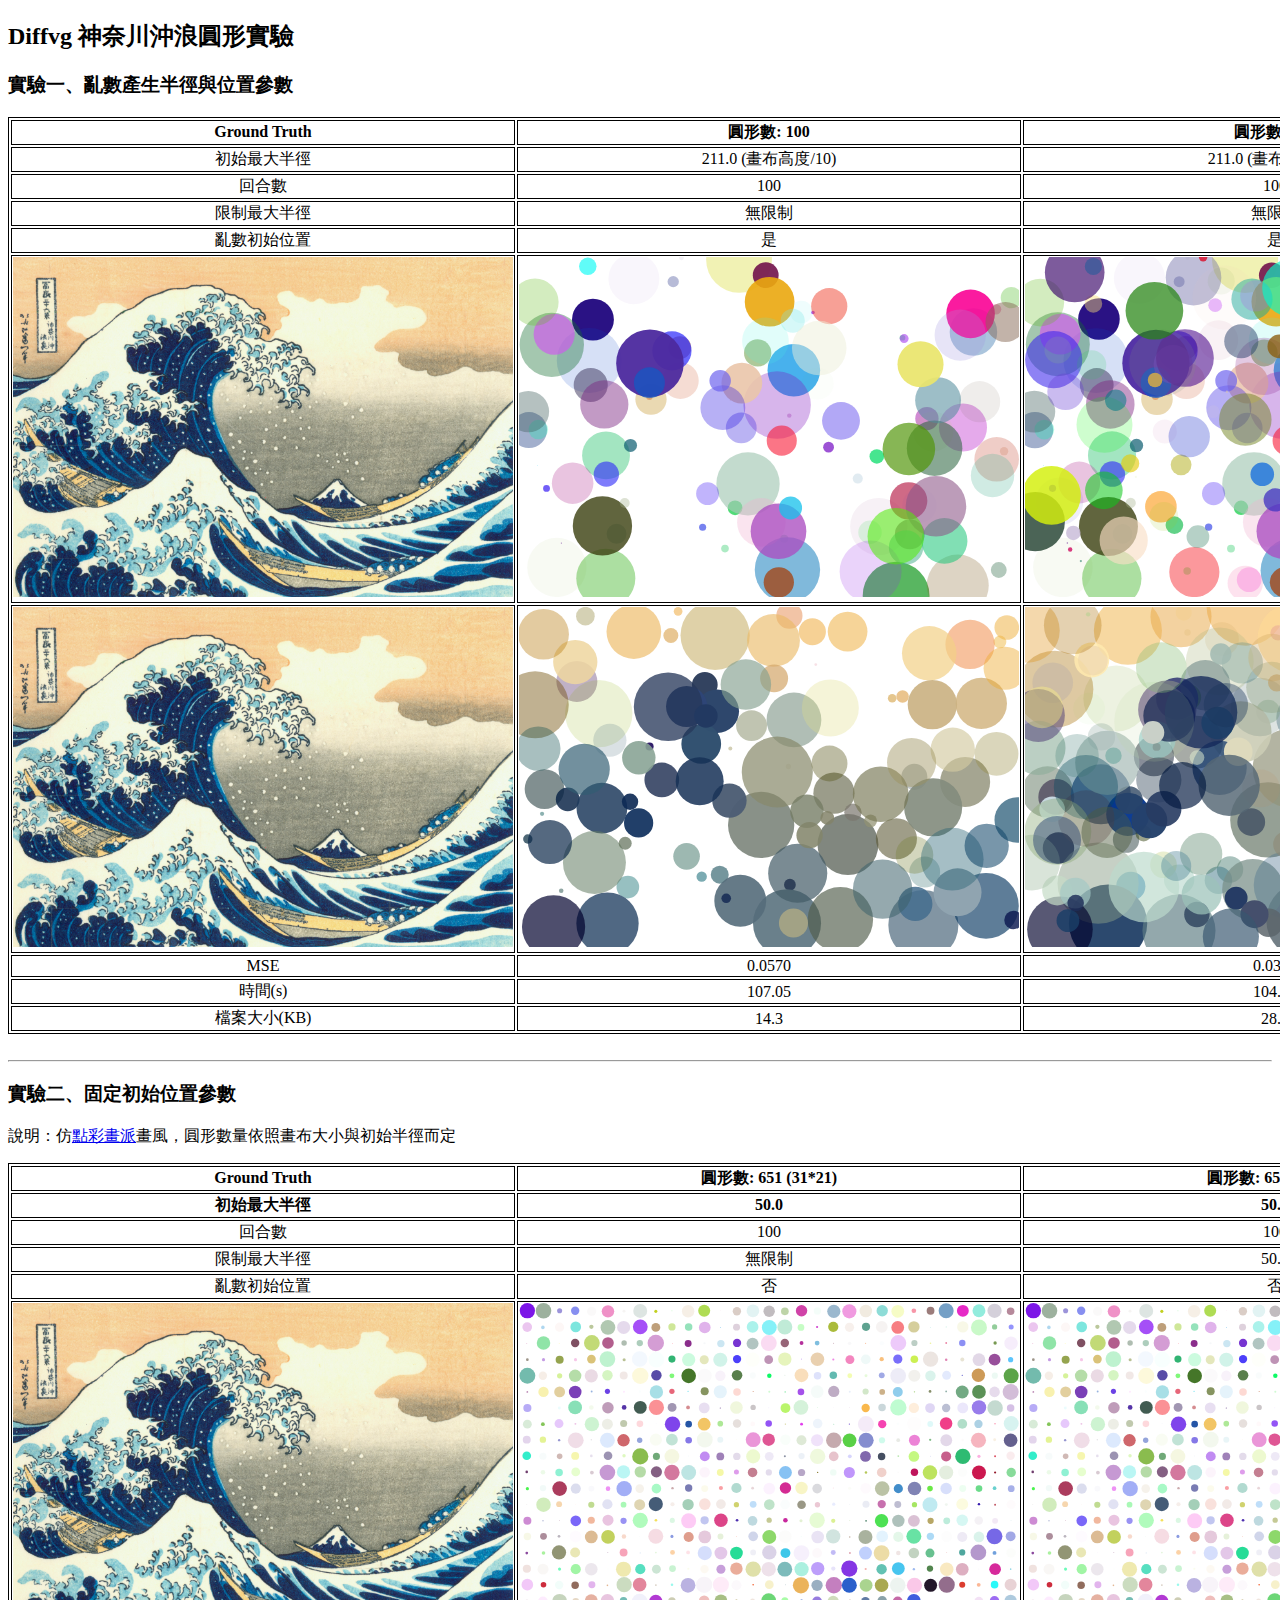
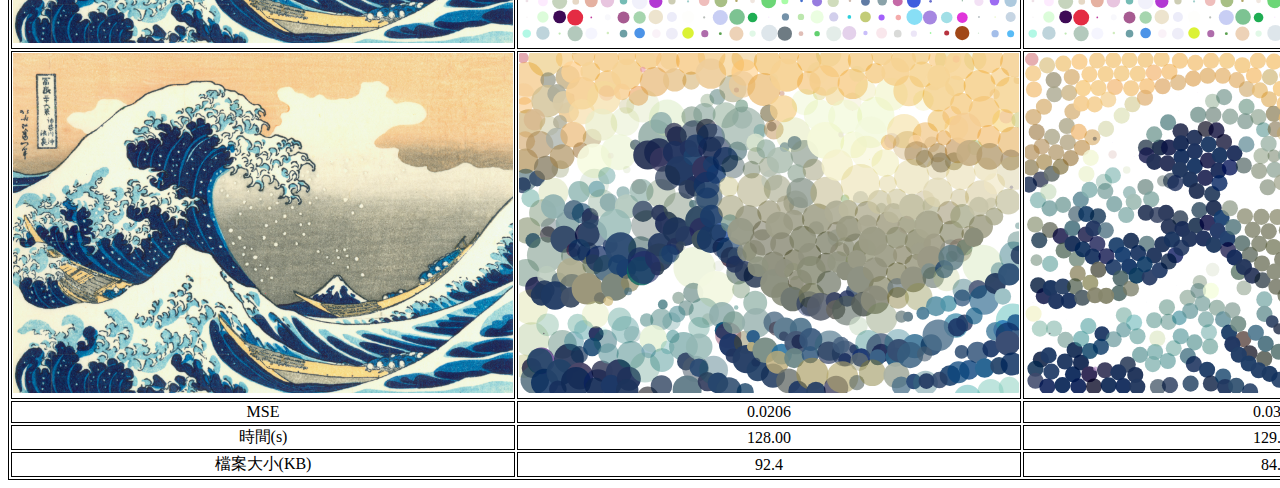
==== result_circle.html @ 9f5ebce9 "新增圓形" ====
<!DOCTYPE html>
<html>
    <head>
        <title>神奈川沖浪圓形實驗</title>

        <style>
            table, th, td {
              border:1px solid black;
              text-align: center;
            }
            .fuyue800{
                width: 500px;
            }
        </style>
    </head>
    <body>
        <div>
            <h2>Diffvg 神奈川沖浪圓形實驗</h2>
            <h3>實驗一、亂數產生半徑與位置參數</h3>
            <table>
                <tr>
                    <th>Ground Truth</th>
                    <th>圓形數: 100</th>
                    <th>圓形數: 200</th>
                    <th>圓形數: 200</th>
                    <th>圓形數: 500</th>
                    
                </tr>
                <tr>
                    <td>初始最大半徑</td>
                    <td>211.0 (畫布高度/10)</td>
                    <td>211.0 (畫布高度/10)</td>
                    <td>211.0 (畫布高度/10)</td>
                    <td>50.0</td>
                </tr>
                <tr>
                    <td>回合數</td>
                    <td>100</td>
                    <td>100</td>
                    <td>200</td>
                    <td>100</td>
                </tr>
                <tr>
                    <td>限制最大半徑</td>
                    <td>無限制</td>
                    <td>無限制</td>
                    <td>無限制</td>
                    <td>100.0</td>
                </tr>
                <tr>
                    <td>亂數初始位置</td>
                    <td>是</td>
                    <td>是</td>
                    <td>是</td>
                    <td>是</td>
                </tr>
                <tr>
                    <td><img src="imgs/fuyue36/original/01Tsunami.jpg" class="fuyue800"></td>
                    <td><img src="imgs/painterly/c_100_wn_i100/iter_0.svg" class="fuyue800"></td>
                    <td><img src="imgs/painterly/c_200_wn_i100/iter_0.svg" class="fuyue800"></td>
                    <td><img src="imgs/painterly/c_200_wn_i200/iter_0.svg" class="fuyue800"></td>
                    <td><img src="imgs/painterly/c_500_w50_f2_i100/iter_0.svg" class="fuyue800"></td>
                </tr>
                <tr>
                    <td><img src="imgs/fuyue36/original/01Tsunami.jpg" class="fuyue800"></td>
                    <td><a href="imgs/painterly/c_100_wn_i100/animation.svg" target="_blank"><img src="imgs/painterly/c_100_wn_i100/iter_99.svg" class="fuyue800"></a></td>
                    <td><a href="imgs/painterly/c_200_wn_i100/animation.svg" target="_blank"><img src="imgs/painterly/c_200_wn_i100/iter_99.svg" class="fuyue800"></a></td>
                    <td><a href="imgs/painterly/c_200_wn_i200/animation.svg" target="_blank"><img src="imgs/painterly/c_200_wn_i200/iter_199.svg" class="fuyue800"></a></td>
                    <td><a href="imgs/painterly/c_500_w50_f2_i100/animation.svg" target="_blank"><img src="imgs/painterly/c_500_w50_f2_i100/iter_99.svg" class="fuyue800"></a></td>
                </tr>
                <tr>
                    <td>MSE</td>
                    <td>0.0570</td>
                    <td>0.0310</td>
                    <td>0.0279</td>
                    <td>0.0237</td>
                </tr>
                <tr>
                    <td>時間(s)</td>
                    <td>107.05</td>
                    <td>104.79</td>
                    <td>206.77</td>
                    <td>120.51</td>
                </tr>
                <tr>
                    <td>檔案大小(KB)</td>
                    <td>14.3</td>
                    <td>28.5</td>
                    <td>28.5</td>
                    <td>69.9</td>
                </tr>
            </table>

            <br><hr>
            <h3>實驗二、固定初始位置參數</h3>
            <p>說明：仿<a href="https://zh.wikipedia.org/zh-tw/%E7%82%B9%E5%BD%A9%E7%94%BB%E6%B4%BE">點彩畫派</a>畫風，圓形數量依照畫布大小與初始半徑而定</p>
            <table>
                
                <tr>
                    <th>Ground Truth</th>
                    <th>圓形數: 651 (31*21)</th>
                    <th>圓形數: 651 (31*21)</th>
                    <th>圓形數: 2604 (62*42)</th>
                    <th>圓形數: 2604 (62*42)</th>
                    <th>圓形數: 2604 (62*42)</th>
                    <th>圓形數: 16275 (155*105)</th>
                    <th>圓形數: 16275 (155*105)</th>
                    
                </tr>
                <tr>
                    <th>初始最大半徑</th>
                    <th>50.0</th>
                    <th>50.0</th>
                    <th>25.0</th>
                    <th>25.0</th>
                    <th>25.0</th>
                    <th>10.0</th>
                    <th>10.0</th>
                </tr>
                <tr>
                    <td>回合數</td>
                    <td>100</td>
                    <td>100</td>
                    <td>100</td>
                    <td>300</td>
                    <td>300</td>
                    <td>100</td>
                    <td>100</td>
                </tr>
                
                <tr>
                    <td>限制最大半徑</td>
                    <td>無限制</td>
                    <td>50.0</td>
                    <td>50.0</td>
                    <td>50.0</td>
                    <td>無限制</td>
                    <td>10.0</td>
                    <td>15.0</td>
                </tr>
                <tr>
                    <td>亂數初始位置</td>
                    <td>否</td>
                    <td>否</td>
                    <td>否</td>
                    <td>否</td>
                    <td>否</td>
                    <td>否</td>
                    <td>否</td>
                </tr>
                <tr>
                    <td><img src="imgs/fuyue36/original/01Tsunami.jpg" class="fuyue800"></td>
                    <td><img src="imgs/painterly/c_651_w50_i100/iter_0.svg" class="fuyue800"></td>
                    <td><img src="imgs/painterly/c_651_w50_f1_i100/iter_0.svg" class="fuyue800"></td>
                    <td><img src="imgs/painterly/c_2604_w25_f2_i100/iter_0.svg" class="fuyue800"></td>
                    <td><img src="imgs/painterly/c_2604_w25_f2_i300/iter_0.svg" class="fuyue800"></td>
                    <td><img src="imgs/painterly/c_2604_w25_f0_i300/iter_0.svg" class="fuyue800"></td>
                    <td><img src="imgs/painterly/c_16275_w10_f1_i100/iter_0.svg" class="fuyue800"></td>
                    <td><img src="imgs/painterly/c_16275_w10_f1-5_i100/iter_0.svg" class="fuyue800"></td>
                </tr>
                <tr>
                    <td><img src="imgs/fuyue36/original/01Tsunami.jpg" class="fuyue800"></td>
                    <td><a href="imgs/painterly/c_651_w50_i100/animation.svg" target="_blank"><img src="imgs/painterly/c_651_w50_i100/iter_99.svg" class="fuyue800"></a></td>
                    <td><a href="imgs/painterly/c_651_w50_f1_i100/animation.svg" target="_blank"><img src="imgs/painterly/c_651_w50_f1_i100/iter_99.svg" class="fuyue800"></a></td>
                    <td><a href="imgs/painterly/c_2604_w25_f2_i100/animation.svg" target="_blank"><img src="imgs/painterly/c_2604_w25_f2_i100/iter_99.svg" class="fuyue800"></a></td>
                    <td><a href="imgs/painterly/c_2604_w25_f2_i300/animation.svg" target="_blank"><img src="imgs/painterly/c_2604_w25_f2_i300/iter_299.svg" class="fuyue800"></a></td>
                    <td><a href="imgs/painterly/c_2604_w25_f0_i300/animation.svg" target="_blank"><img src="imgs/painterly/c_2604_w25_f0_i300/iter_299.svg" class="fuyue800"></a></td>
                    <td><a href="imgs/painterly/c_16275_w10_f1_i100/animation.svg" target="_blank"><img src="imgs/painterly/c_16275_w10_f1_i100/iter_99.svg" class="fuyue800"></a></td>
                    <td><a href="imgs/painterly/c_16275_w10_f1-5_i100/animation.svg" target="_blank"><img src="imgs/painterly/c_16275_w10_f1-5_i100/iter_99.svg" class="fuyue800"></a></td>
                </tr>
                <tr>
                    <td>MSE</td>
                    <td>0.0206</td>
                    <td>0.0345</td>
                    <td>0.0126</td>
                    <td>0.0108</td>
                    <td>0.0106</td>
                    <td>0.0233</td>
                    <td>0.0070</td>
                </tr>
                <tr>
                    <td>時間(s)</td>
                    <td>128.00</td>
                    <td>129.49</td>
                    <td>230.59</td>
                    <td>682.99</td>
                    <td>682.72</td>
                    <td>976.97</td>
                    <td>956.66</td>
                </tr>
                <tr>
                    <td>檔案大小(KB)</td>
                    <td>92.4</td>
                    <td>84.6</td>
                    <td>361</td>
                    <td>358</td>
                    <td>369</td>
                    <td>2102</td>
                    <td>2150</td>
                </tr>
            </table>
        </div>
    </body>
</html>
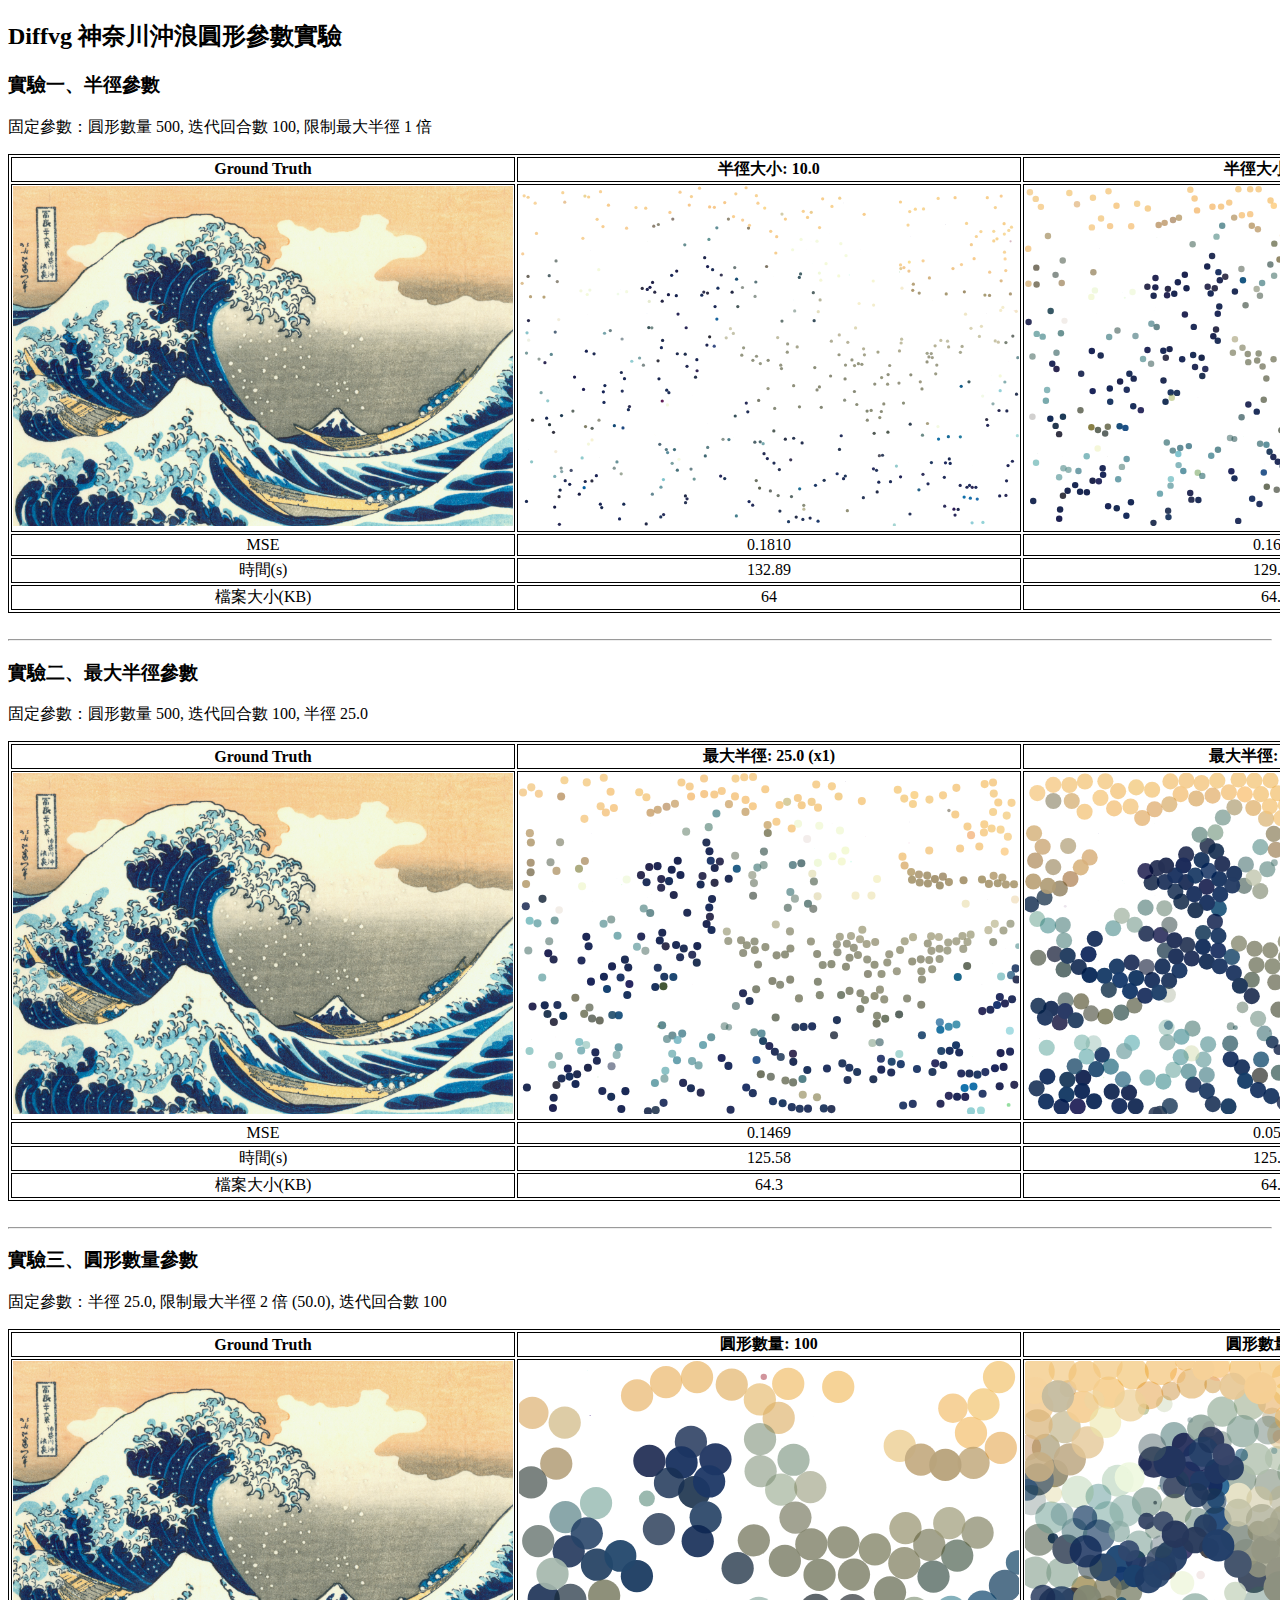
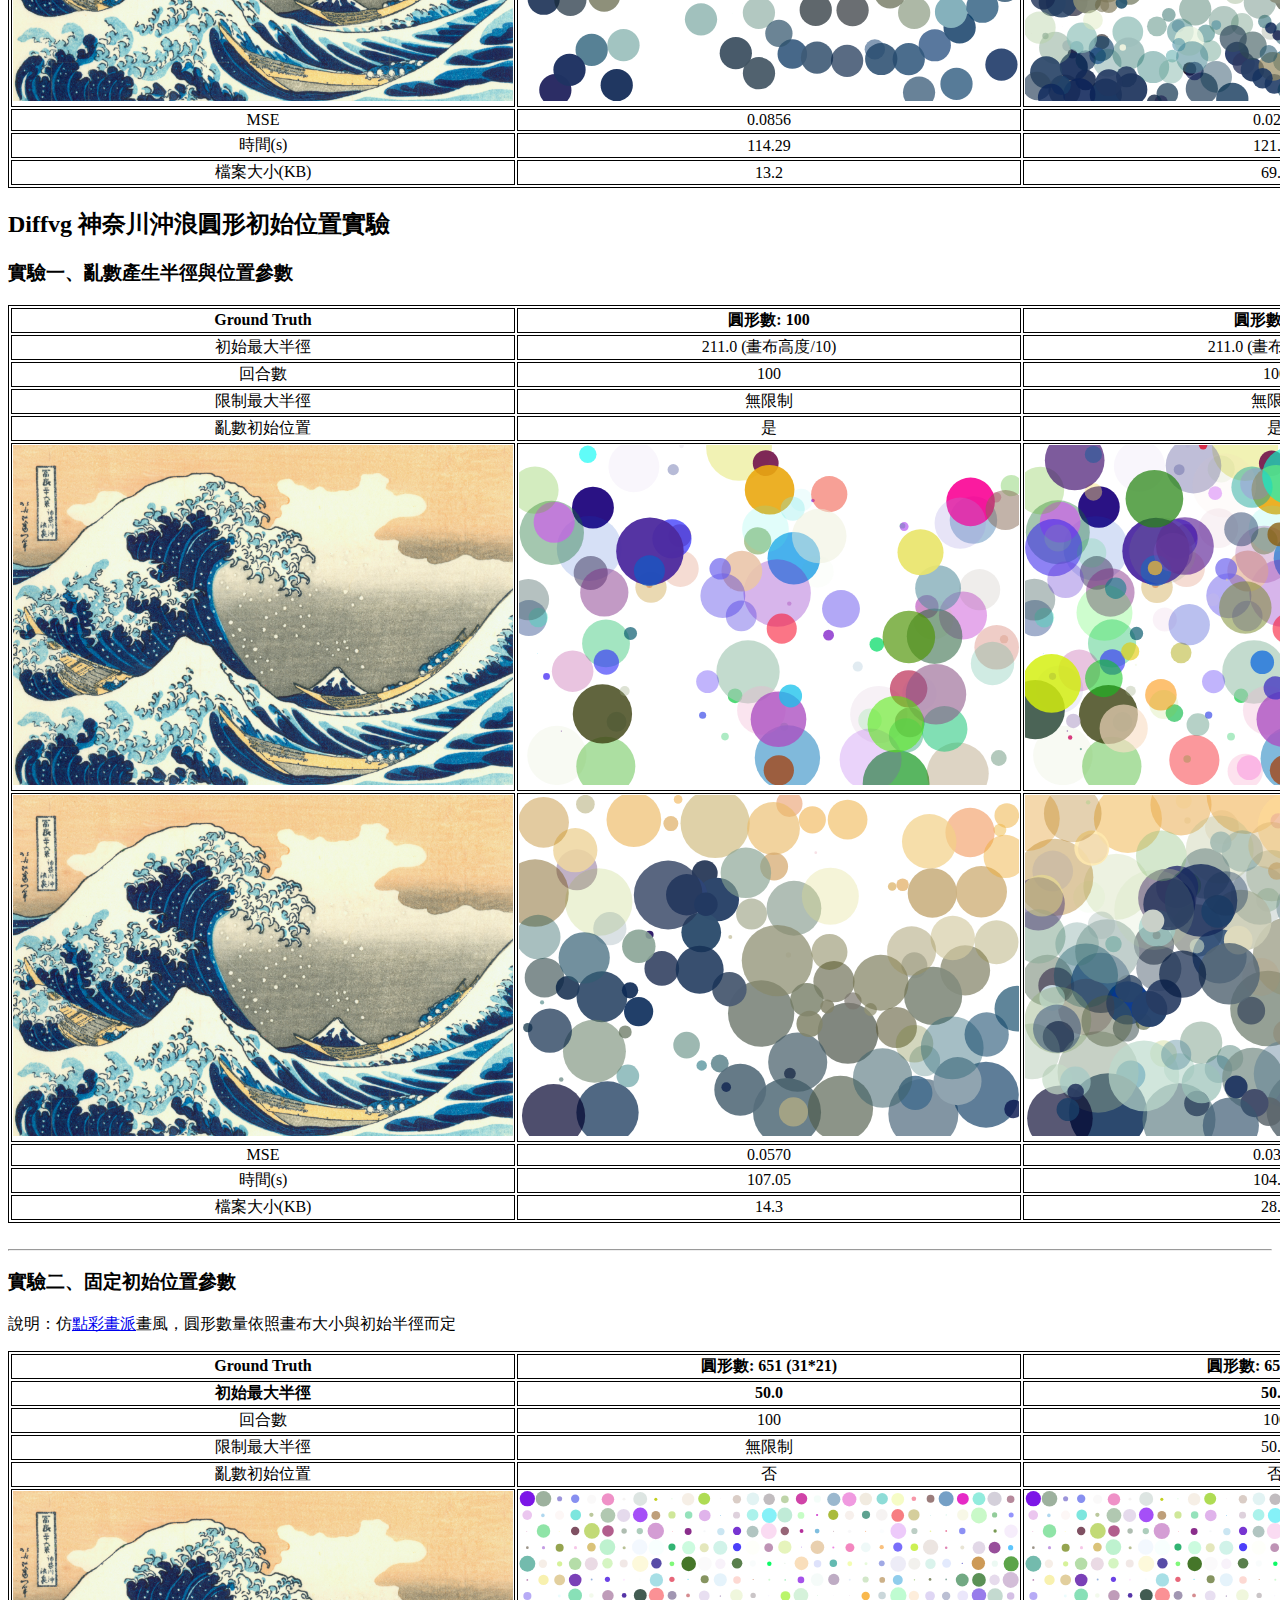
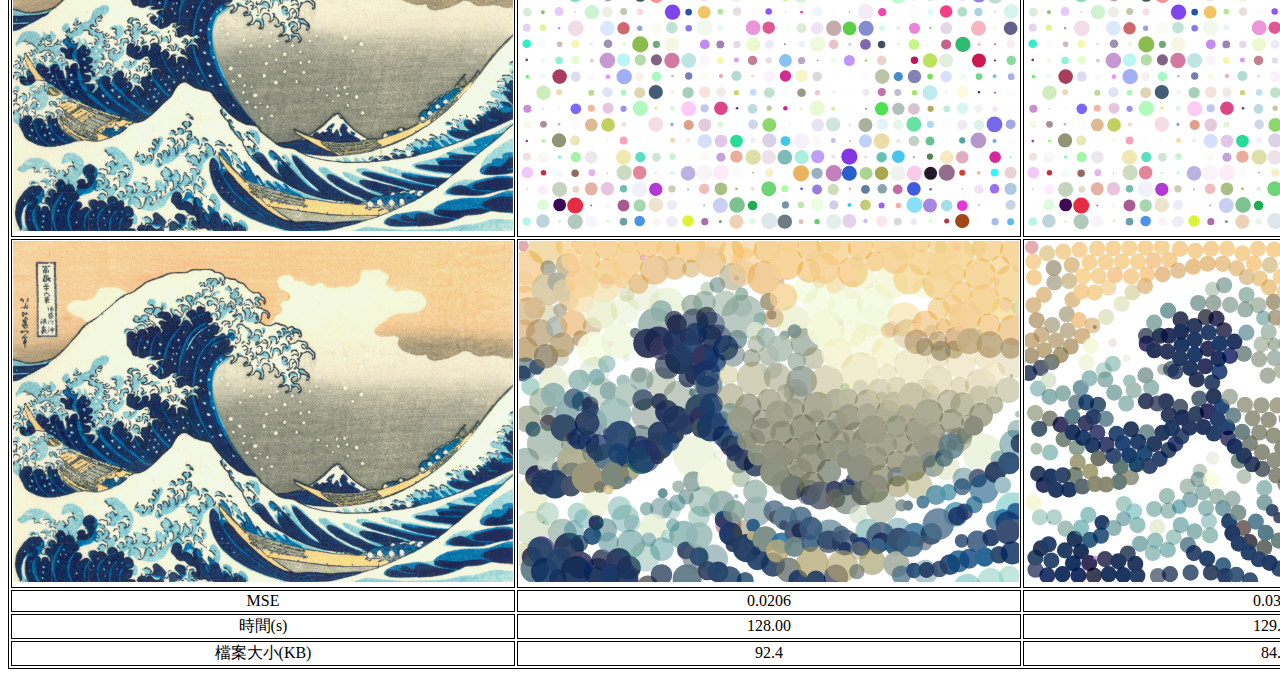
==== commit 7ff7e5c5: "圓形參數更新" ====
--- a/result_circle.html
+++ b/result_circle.html
@@ -15,7 +15,183 @@
     </head>
     <body>
         <div>
-            <h2>Diffvg 神奈川沖浪圓形實驗</h2>
+            <h2>Diffvg 神奈川沖浪圓形參數實驗</h2>
+            <h3>實驗一、半徑參數</h3>
+            <p>固定參數：圓形數量 500, 迭代回合數 100, 限制最大半徑 1 倍</p>
+            <table>
+                <tr>
+                    <th>Ground Truth</th>
+                    <th>半徑大小: 10.0</th>
+                    <th>半徑大小: 20.0</th>
+                    <th>半徑大小: 25.0</th>
+                    <th>半徑大小: 50.0</th>
+                    <th>半徑大小: 100.0</th>
+                    <th>半徑大小: 150.0</th>
+                    
+                </tr>
+                <tr>
+                    <td><img src="imgs/fuyue36/original/01Tsunami.jpg" class="fuyue800"></td>
+                    <td><img src="imgs/painterly/origin/circle_param/c500_w10_f1_i100.svg" class="fuyue800"></td>
+                    <td><img src="imgs/painterly/origin/circle_param/c500_w20_f1_i100.svg" class="fuyue800"></td>
+                    <td><img src="imgs/painterly/origin/circle_param/c500_w25_f1_i100.svg" class="fuyue800"></td>
+                    <td><img src="imgs/painterly/origin/circle_param/c500_w50_f1_i100.svg" class="fuyue800"></td>
+                    <td><img src="imgs/painterly/origin/circle_param/c500_w100_f1_i100.svg" class="fuyue800"></td>
+                    <td><img src="imgs/painterly/origin/circle_param/c500_w150_f1_i100.svg" class="fuyue800"></td>
+                </tr>
+                <!-- <tr>
+                    <td><img src="imgs/fuyue36/original/01Tsunami.jpg" class="fuyue800"></td>
+                    <td><a href="imgs/painterly/circle_param/animation.svg" target="_blank"><img src="imgs/painterly/circle_param/iter_99.svg" class="fuyue800"></a></td>
+                    <td><a href="imgs/painterly/circle_param/animation.svg" target="_blank"><img src="imgs/painterly/circle_param/iter_99.svg" class="fuyue800"></a></td>
+                    <td><a href="imgs/painterly/circle_param/animation.svg" target="_blank"><img src="imgs/painterly/circle_param/iter_199.svg" class="fuyue800"></a></td>
+                    <td><a href="imgs/painterly/circle_param/animation.svg" target="_blank"><img src="imgs/painterly/circle_param/iter_99.svg" class="fuyue800"></a></td>
+                </tr> -->
+                <tr>
+                    <td>MSE</td>
+                    <td>0.1810</td>
+                    <td>0.1615</td>
+                    <td>0.1462</td>
+                    <td>0.0562</td>
+                    <td>0.0237</td>
+                    <td>0.0227</td>
+                </tr>
+                <tr>
+                    <td>時間(s)</td>
+                    <td>132.89</td>
+                    <td>129.61</td>
+                    <td>128.77</td>
+                    <td>122.62</td>
+                    <td>119.21</td>
+                    <td>118.67</td>
+                </tr>
+                <tr>
+                    <td>檔案大小(KB)</td>
+                    <td>64</td>
+                    <td>64.1</td>
+                    <td>64.3</td>
+                    <td>64.8</td>
+                    <td>69</td>
+                    <td>70.5</td>
+                </tr>
+            </table>
+
+            <br><hr>
+            <h3>實驗二、最大半徑參數</h3>
+            <p>固定參數：圓形數量 500, 迭代回合數 100, 半徑 25.0</p>
+            <!-- <p>說明：仿<a href="https://zh.wikipedia.org/zh-tw/%E7%82%B9%E5%BD%A9%E7%94%BB%E6%B4%BE">點彩畫派</a>畫風，圓形數量依照畫布大小與初始半徑而定</p> -->
+            <table>
+                
+                <tr>
+                    <th>Ground Truth</th>
+                    <th>最大半徑: 25.0 (x1)</th>
+                    <th>最大半徑: 50.0 (x2)</th>
+                    <th>最大半徑: 125.0 (x5)</th>
+                    <th>最大半徑: 無限制</th>
+                </tr>
+                <tr>
+                    <td><img src="imgs/fuyue36/original/01Tsunami.jpg" class="fuyue800"></td>
+                    <td><img src="imgs/painterly/origin/circle_param/c500_w25_f1_i100.svg" class="fuyue800"></td>
+                    <td><img src="imgs/painterly/origin/circle_param/c500_w25_f2_i100.svg" class="fuyue800"></td>
+                    <td><img src="imgs/painterly/origin/circle_param/c500_w25_f5_i100.svg" class="fuyue800"></td>
+                    <td><img src="imgs/painterly/origin/circle_param/c500_w25_f-1_i100.svg" class="fuyue800"></td>
+                </tr>
+                <!-- <tr>
+                    <td><img src="imgs/fuyue36/original/01Tsunami.jpg" class="fuyue800"></td>
+                    <td><a href="imgs/painterly/c_651_w50_i100/animation.svg" target="_blank"><img src="imgs/painterly/c_651_w50_i100/iter_99.svg" class="fuyue800"></a></td>
+                    <td><a href="imgs/painterly/c_651_w50_f1_i100/animation.svg" target="_blank"><img src="imgs/painterly/c_651_w50_f1_i100/iter_99.svg" class="fuyue800"></a></td>
+                    <td><a href="imgs/painterly/c_2604_w25_f2_i100/animation.svg" target="_blank"><img src="imgs/painterly/c_2604_w25_f2_i100/iter_99.svg" class="fuyue800"></a></td>
+                    <td><a href="imgs/painterly/c_2604_w25_f2_i300/animation.svg" target="_blank"><img src="imgs/painterly/c_2604_w25_f2_i300/iter_299.svg" class="fuyue800"></a></td>
+                    <td><a href="imgs/painterly/c_2604_w25_f0_i300/animation.svg" target="_blank"><img src="imgs/painterly/c_2604_w25_f0_i300/iter_299.svg" class="fuyue800"></a></td>
+                    <td><a href="imgs/painterly/c_16275_w10_f1_i100/animation.svg" target="_blank"><img src="imgs/painterly/c_16275_w10_f1_i100/iter_99.svg" class="fuyue800"></a></td>
+                    <td><a href="imgs/painterly/c_16275_w10_f1-5_i100/animation.svg" target="_blank"><img src="imgs/painterly/c_16275_w10_f1-5_i100/iter_99.svg" class="fuyue800"></a></td>
+                </tr> -->
+                <tr>
+                    <td>MSE</td>
+                    <td>0.1469</td>
+                    <td>0.0577</td>
+                    <td>0.0239</td>
+                    <td>0.0245</td>
+                </tr>
+                <tr>
+                    <td>時間(s)</td>
+                    <td>125.58</td>
+                    <td>125.00</td>
+                    <td>122.88</td>
+                    <td>122.31</td>
+                </tr>
+                <tr>
+                    <td>檔案大小(KB)</td>
+                    <td>64.3</td>
+                    <td>64.7</td>
+                    <td>70.5</td>
+                    <td>71</td>
+                </tr>
+            </table>
+
+            <br><hr>
+            <h3>實驗三、圓形數量參數</h3>
+            <p>固定參數：半徑 25.0, 限制最大半徑 2 倍 (50.0), 迭代回合數 100</p>
+            <!-- <p>說明：仿<a href="https://zh.wikipedia.org/zh-tw/%E7%82%B9%E5%BD%A9%E7%94%BB%E6%B4%BE">點彩畫派</a>畫風，圓形數量依照畫布大小與初始半徑而定</p> -->
+            <table>
+                
+                <tr>
+                    <th>Ground Truth</th>
+                    <th>圓形數量: 100</th>
+                    <th>圓形數量: 500</th>
+                    <th>圓形數量: 1000</th>
+                    <th>圓形數量: 1500</th>
+                    <th>圓形數量: 2000</th>
+                    <th>圓形數量: 2500</th>
+                </tr>
+                <tr>
+                    <td><img src="imgs/fuyue36/original/01Tsunami.jpg" class="fuyue800"></td>
+                    <td><img src="imgs/painterly/origin/circle_param/c100_w50_f2_i100r.svg" class="fuyue800"></td>
+                    <td><img src="imgs/painterly/origin/circle_param/c500_w50_f2_i100r.svg" class="fuyue800"></td>
+                    <td><img src="imgs/painterly/origin/circle_param/c1000_w50_f2_i100r.svg" class="fuyue800"></td>
+                    <td><img src="imgs/painterly/origin/circle_param/c1500_w50_f2_i100r.svg" class="fuyue800"></td>
+                    <td><img src="imgs/painterly/origin/circle_param/c2000_w50_f2_i100r.svg" class="fuyue800"></td>
+                    <td><img src="imgs/painterly/origin/circle_param/c2500_w50_f2_i100r.svg" class="fuyue800"></td>
+                </tr>
+                <!-- <tr>
+                    <td><img src="imgs/fuyue36/original/01Tsunami.jpg" class="fuyue800"></td>
+                    <td><a href="imgs/painterly/c_651_w50_i100/animation.svg" target="_blank"><img src="imgs/painterly/c_651_w50_i100/iter_99.svg" class="fuyue800"></a></td>
+                    <td><a href="imgs/painterly/c_651_w50_f1_i100/animation.svg" target="_blank"><img src="imgs/painterly/c_651_w50_f1_i100/iter_99.svg" class="fuyue800"></a></td>
+                    <td><a href="imgs/painterly/c_2604_w25_f2_i100/animation.svg" target="_blank"><img src="imgs/painterly/c_2604_w25_f2_i100/iter_99.svg" class="fuyue800"></a></td>
+                    <td><a href="imgs/painterly/c_2604_w25_f2_i300/animation.svg" target="_blank"><img src="imgs/painterly/c_2604_w25_f2_i300/iter_299.svg" class="fuyue800"></a></td>
+                    <td><a href="imgs/painterly/c_2604_w25_f0_i300/animation.svg" target="_blank"><img src="imgs/painterly/c_2604_w25_f0_i300/iter_299.svg" class="fuyue800"></a></td>
+                    <td><a href="imgs/painterly/c_16275_w10_f1_i100/animation.svg" target="_blank"><img src="imgs/painterly/c_16275_w10_f1_i100/iter_99.svg" class="fuyue800"></a></td>
+                    <td><a href="imgs/painterly/c_16275_w10_f1-5_i100/animation.svg" target="_blank"><img src="imgs/painterly/c_16275_w10_f1-5_i100/iter_99.svg" class="fuyue800"></a></td>
+                </tr> -->
+                <tr>
+                    <td>MSE</td>
+                    <td>0.0856</td>
+                    <td>0.0236</td>
+                    <td>0.0176</td>
+                    <td>0.0152</td>
+                    <td>0.0137</td>
+                    <td>0.0126</td>
+                </tr>
+                <tr>
+                    <td>時間(s)</td>
+                    <td>114.29</td>
+                    <td>121.69</td>
+                    <td>142.53</td>
+                    <td>167.53</td>
+                    <td>195.22</td>
+                    <td>218.55</td>
+                </tr>
+                <tr>
+                    <td>檔案大小(KB)</td>
+                    <td>13.2</td>
+                    <td>69.8</td>
+                    <td>141</td>
+                    <td>211</td>
+                    <td>282</td>
+                    <td>353</td>
+                </tr>
+            </table>
+        </div>
+        <div>
+            <h2>Diffvg 神奈川沖浪圓形初始位置實驗</h2>
             <h3>實驗一、亂數產生半徑與位置參數</h3>
             <table>
                 <tr>
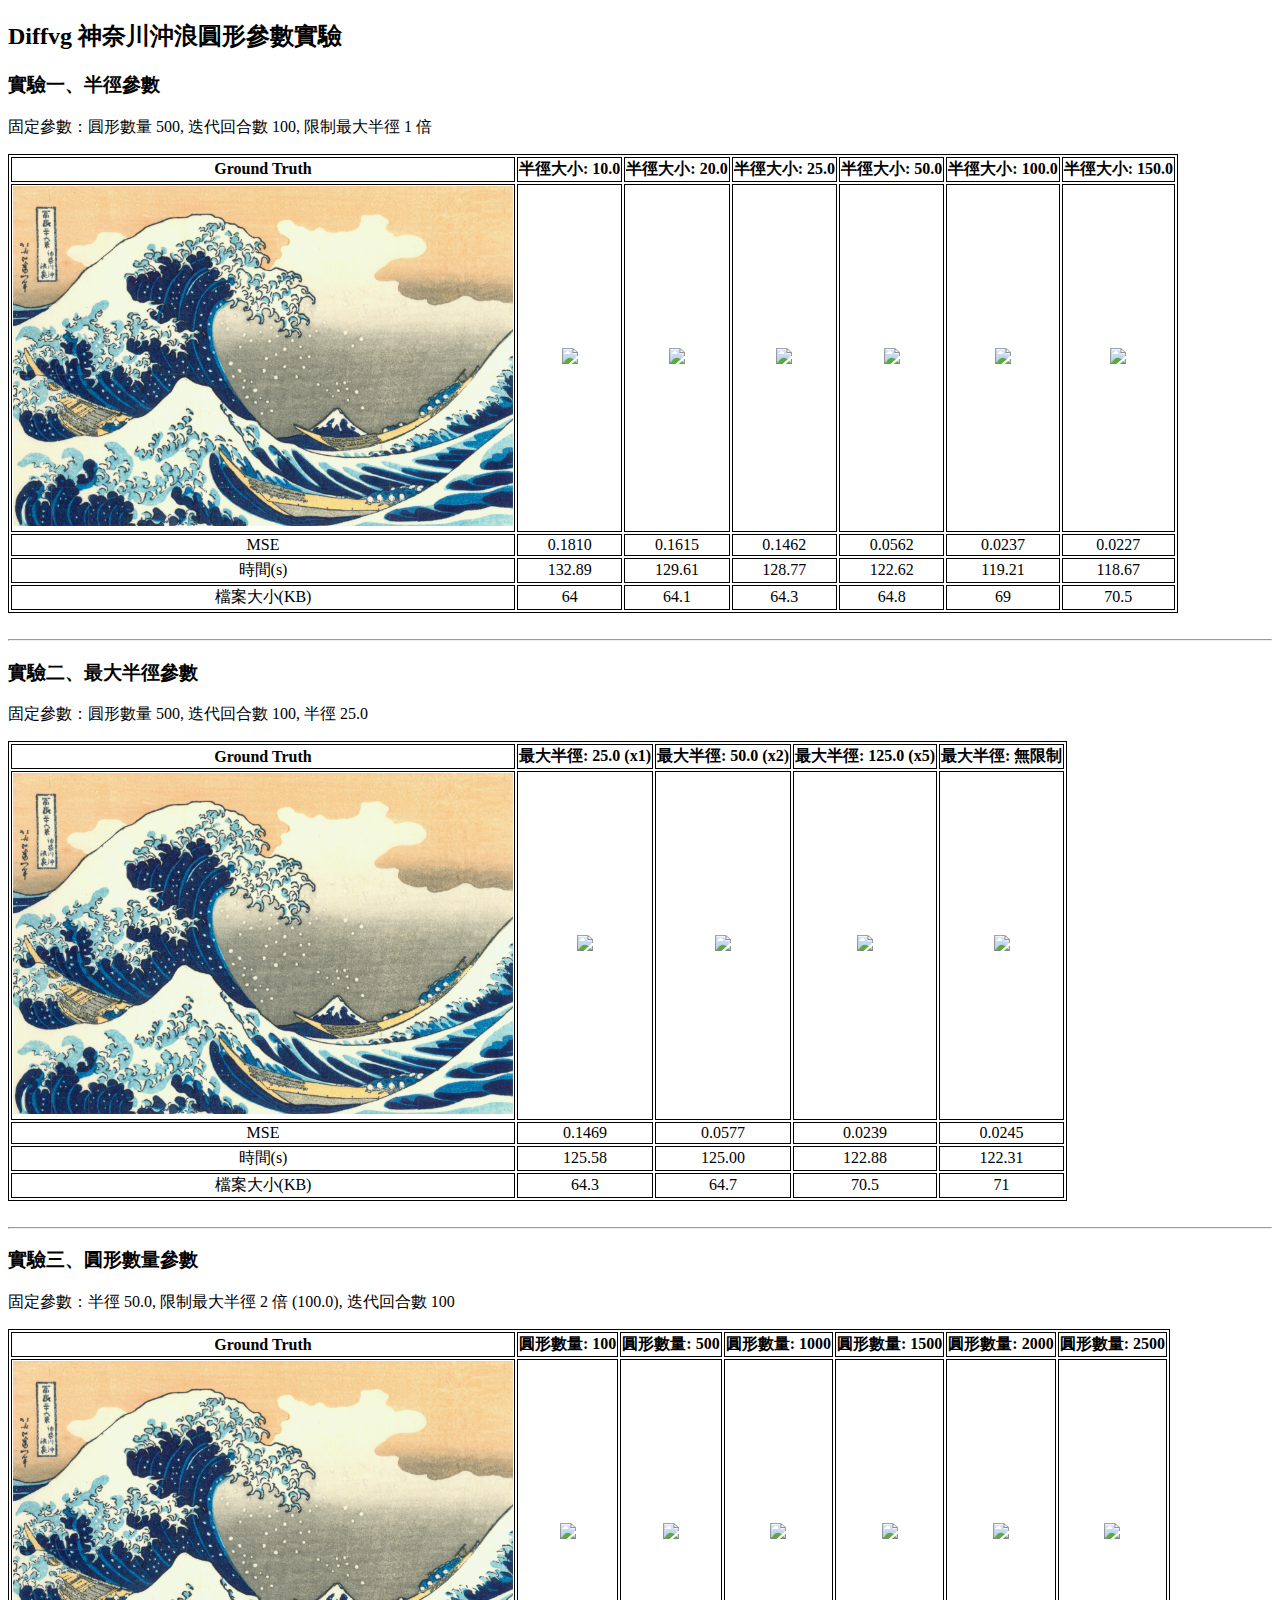
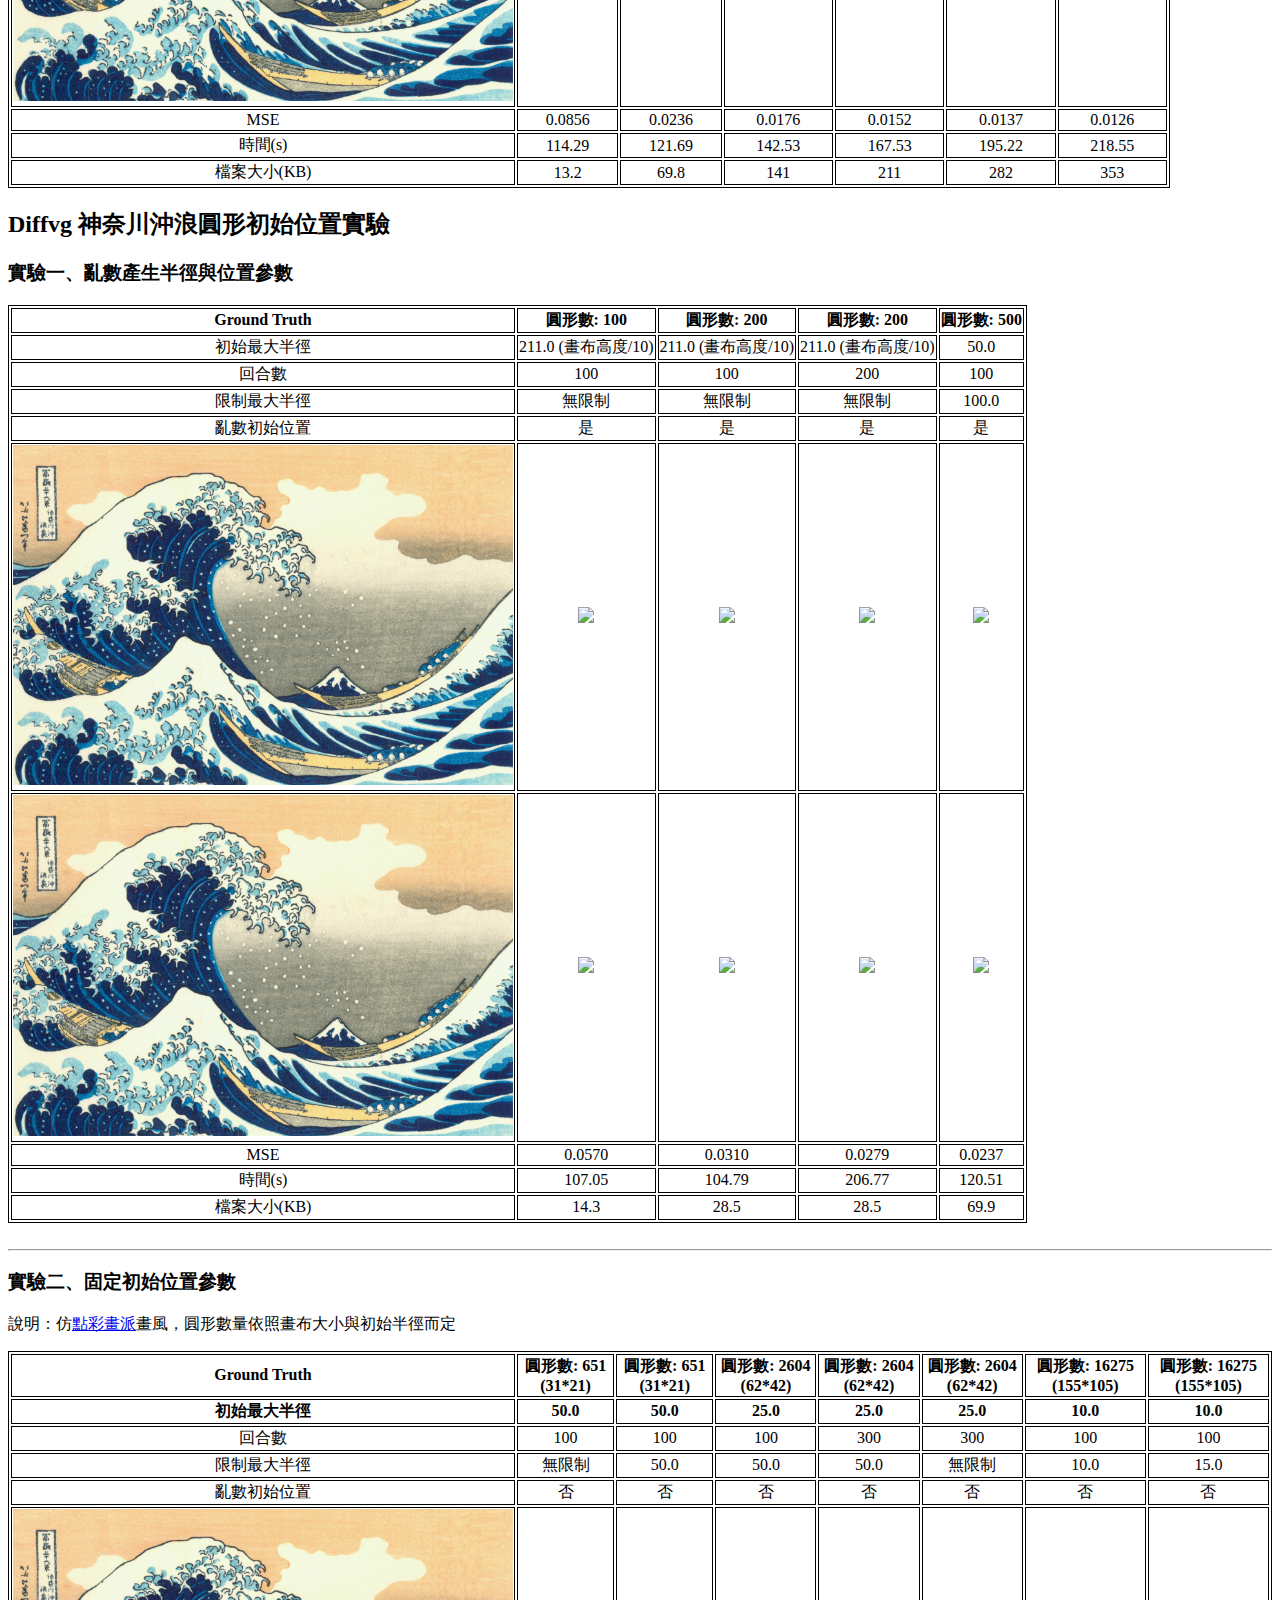
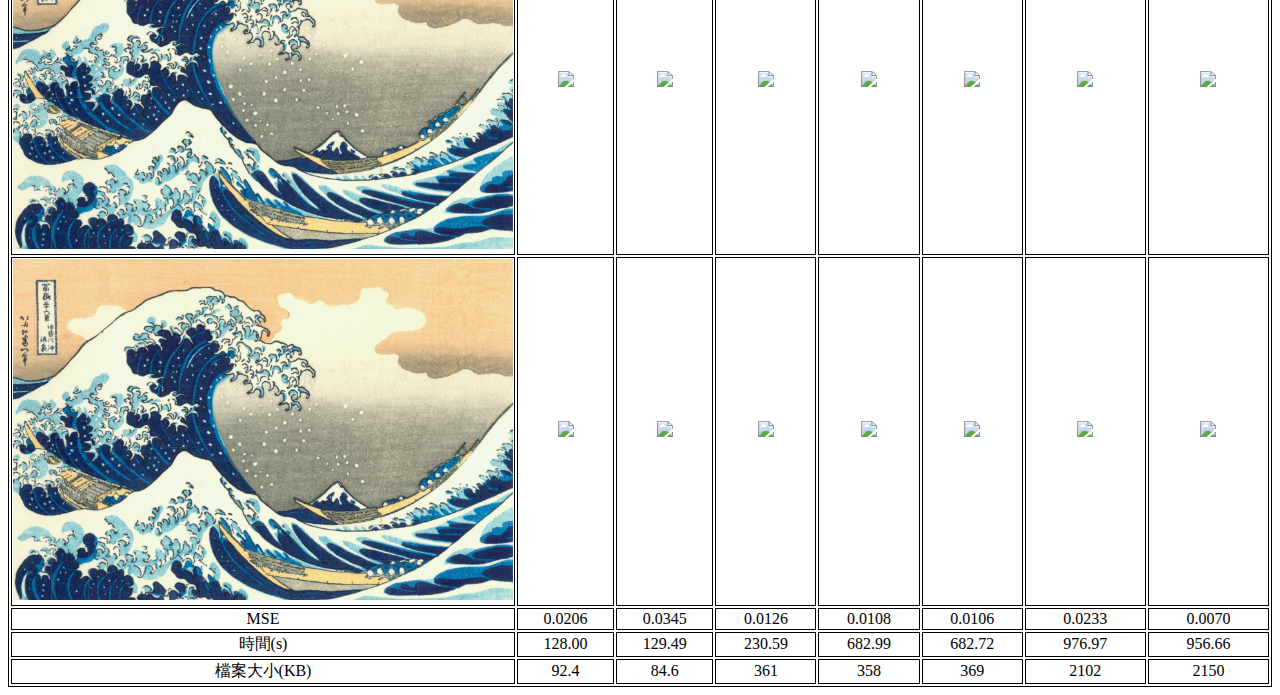
==== commit 86f08d7c: "renew index page" ====
--- a/result_circle.html
+++ b/result_circle.html
@@ -129,7 +129,7 @@
 
             <br><hr>
             <h3>實驗三、圓形數量參數</h3>
-            <p>固定參數：半徑 25.0, 限制最大半徑 2 倍 (50.0), 迭代回合數 100</p>
+            <p>固定參數：半徑 50.0, 限制最大半徑 2 倍 (100.0), 迭代回合數 100</p>
             <!-- <p>說明：仿<a href="https://zh.wikipedia.org/zh-tw/%E7%82%B9%E5%BD%A9%E7%94%BB%E6%B4%BE">點彩畫派</a>畫風，圓形數量依照畫布大小與初始半徑而定</p> -->
             <table>
                 
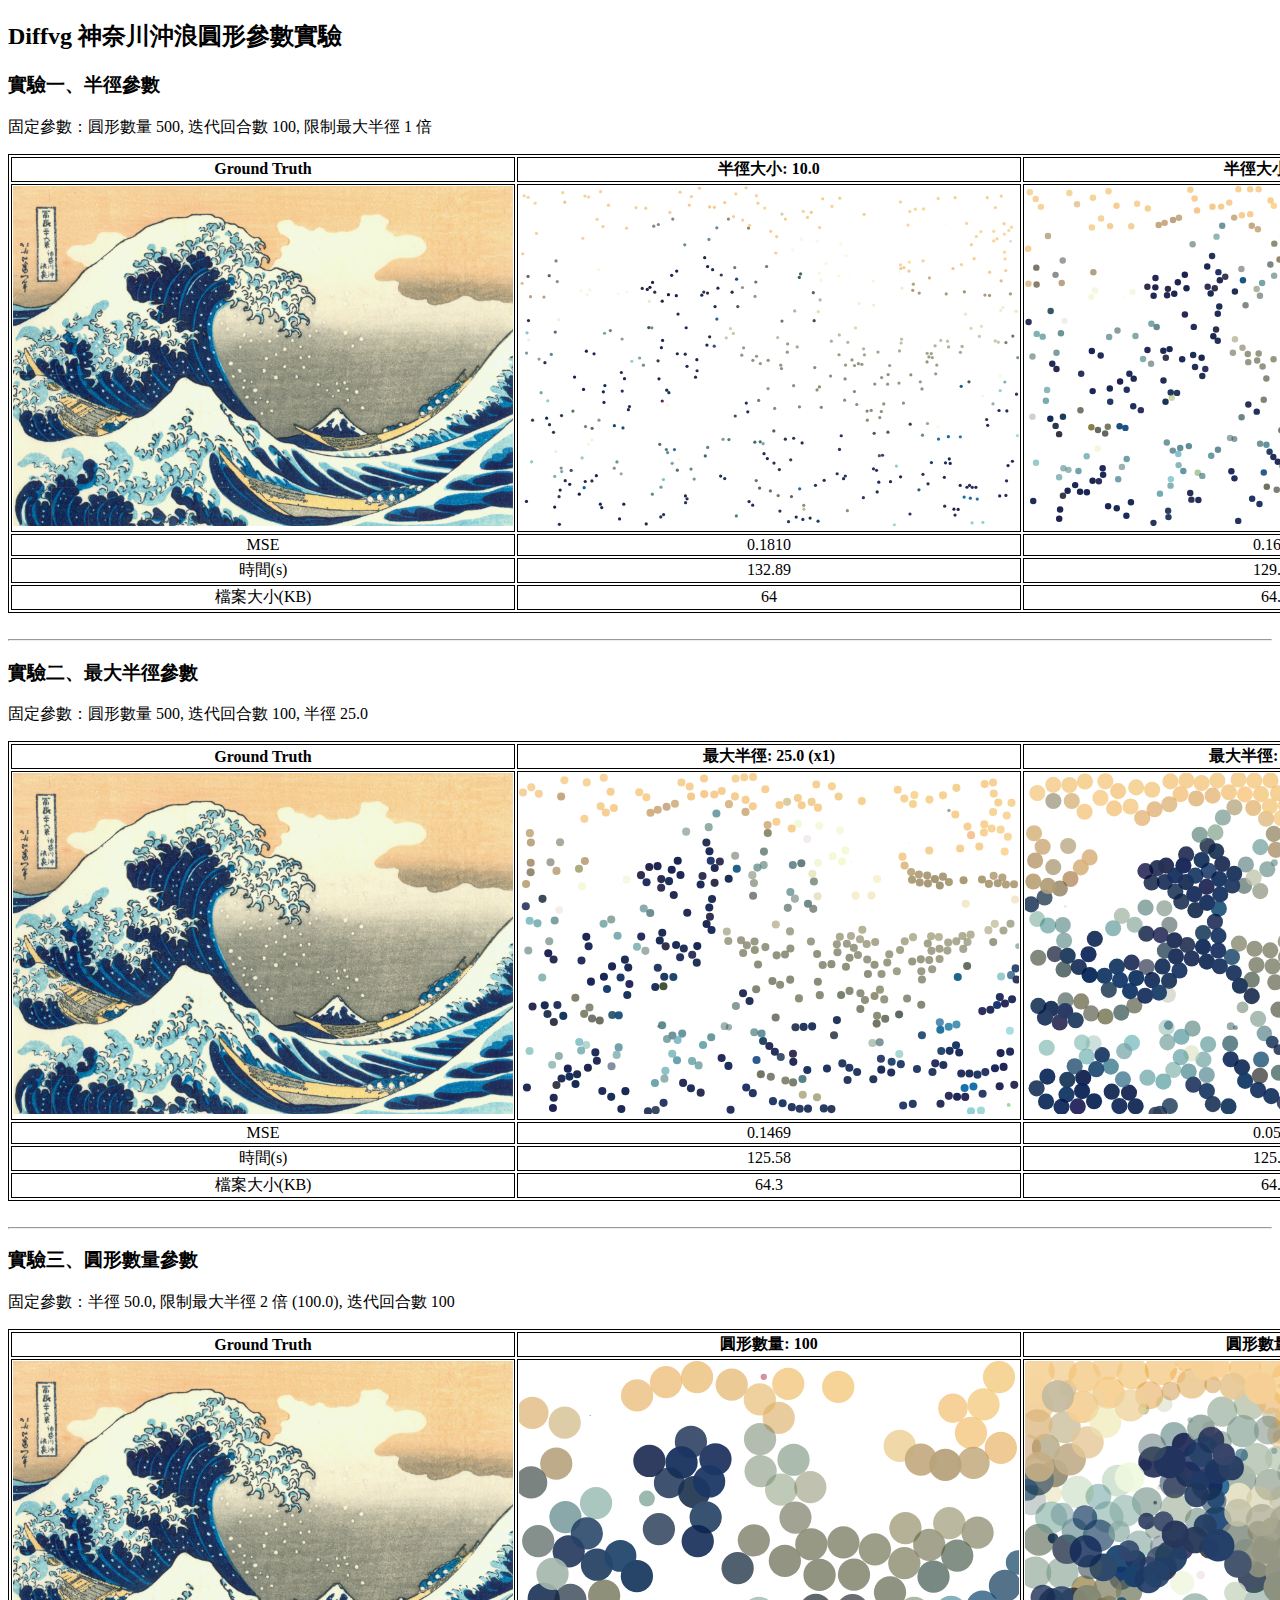
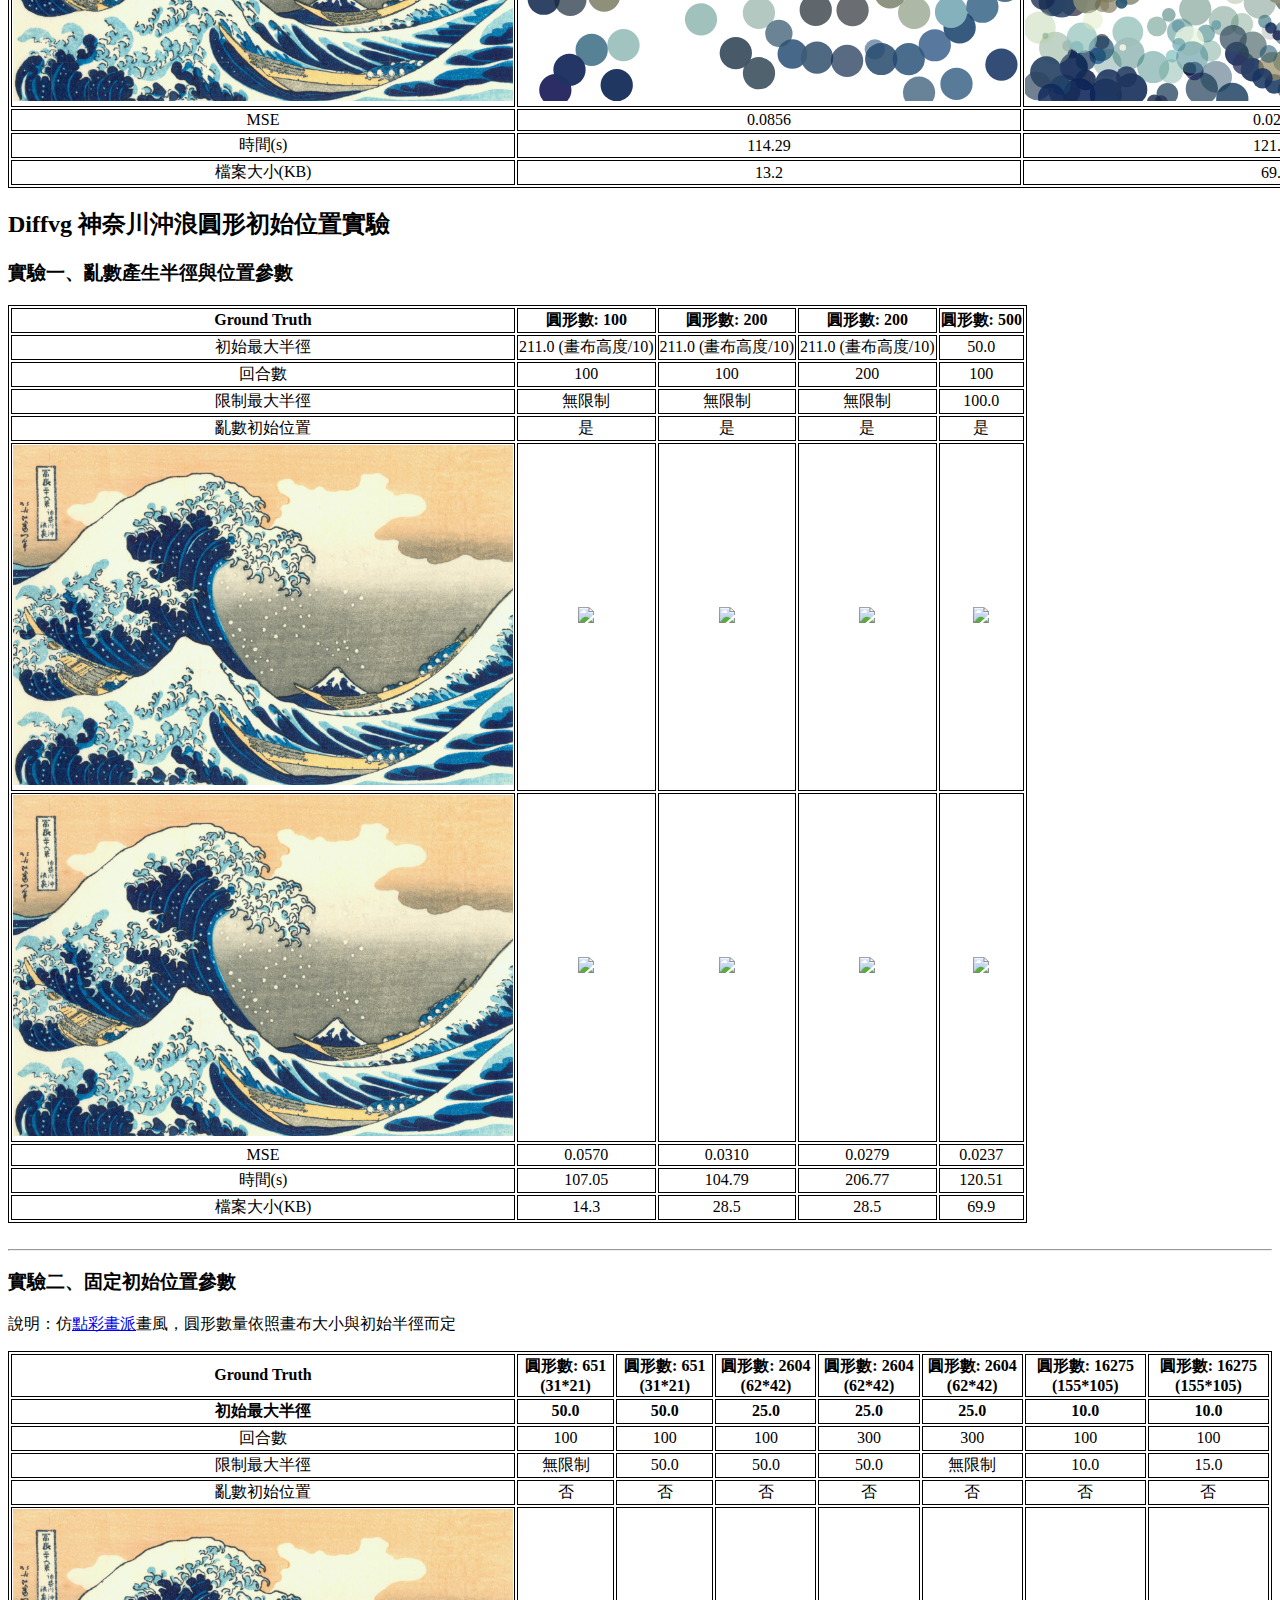
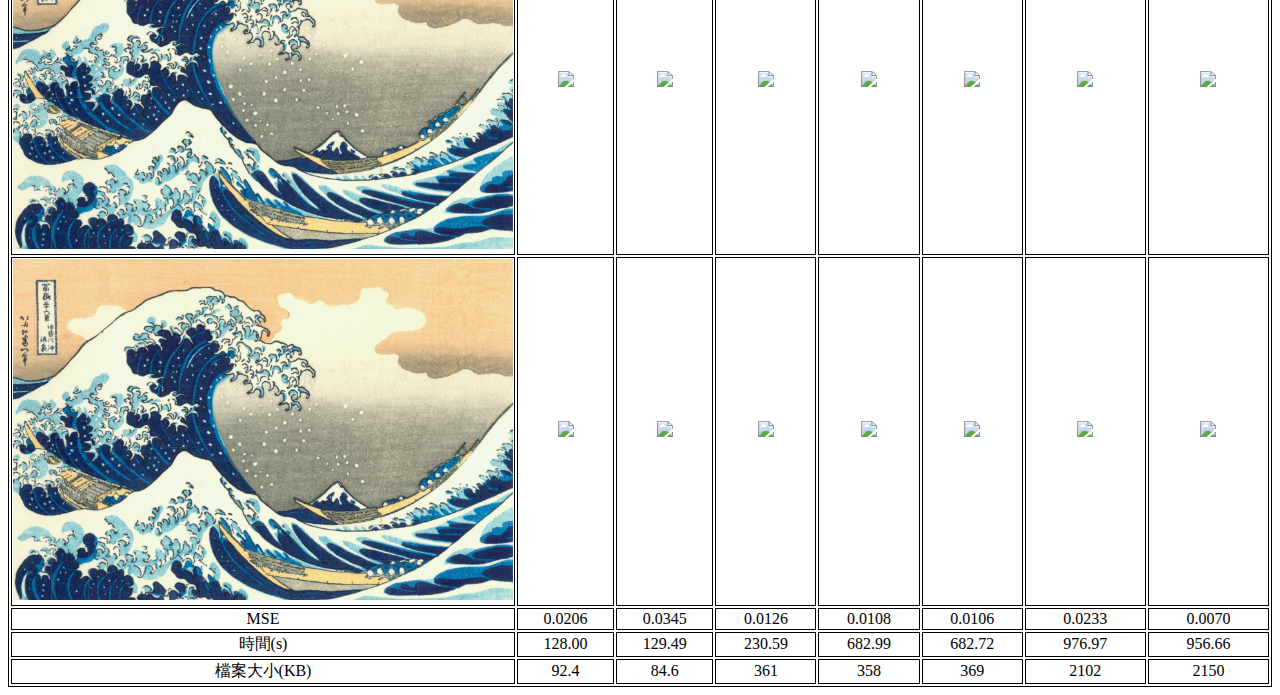
==== commit 52578121: "test animation urls" ====
--- a/result_circle.html
+++ b/result_circle.html
@@ -31,16 +31,16 @@
                 </tr>
                 <tr>
                     <td><img src="imgs/fuyue36/original/01Tsunami.jpg" class="fuyue800"></td>
-                    <td><img src="imgs/painterly/origin/circle_param/c500_w10_f1_i100.svg" class="fuyue800"></td>
-                    <td><img src="imgs/painterly/origin/circle_param/c500_w20_f1_i100.svg" class="fuyue800"></td>
-                    <td><img src="imgs/painterly/origin/circle_param/c500_w25_f1_i100.svg" class="fuyue800"></td>
-                    <td><img src="imgs/painterly/origin/circle_param/c500_w50_f1_i100.svg" class="fuyue800"></td>
-                    <td><img src="imgs/painterly/origin/circle_param/c500_w100_f1_i100.svg" class="fuyue800"></td>
-                    <td><img src="imgs/painterly/origin/circle_param/c500_w150_f1_i100.svg" class="fuyue800"></td>
+                    <td><a href="imgs/painterly/origin/circle_param/c500_w10_f1_i100/animation.svg" target="_blank"><img src="imgs/painterly/origin/circle_param/c500_w10_f1_i100.svg" class="fuyue800"></a></td>
+                    <td><a href="imgs/painterly/origin/circle_param/c500_w20_f1_i100/animation.svg" target="_blank"><img src="imgs/painterly/origin/circle_param/c500_w20_f1_i100.svg" class="fuyue800"></a></td>
+                    <td><a href="imgs/painterly/origin/circle_param/c500_w25_f1_i100/animation.svg" target="_blank"><img src="imgs/painterly/origin/circle_param/c500_w25_f1_i100.svg" class="fuyue800"></a></td>
+                    <td><a href="imgs/painterly/origin/circle_param/c500_w50_f1_i100/animation.svg" target="_blank"><img src="imgs/painterly/origin/circle_param/c500_w50_f1_i100.svg" class="fuyue800"></a></td>
+                    <td><a href="imgs/painterly/origin/circle_paramc/500_w100_f1_i100/animation.svg" target="_blank"><img src="imgs/painterly/origin/circle_param/c500_w100_f1_i100.svg" class="fuyue800"></a></td>
+                    <td><a href="imgs/painterly/origin/circle_paramc/500_w150_f1_i100/animation.svg" target="_blank"><img src="imgs/painterly/origin/circle_param/c500_w150_f1_i100.svg" class="fuyue800"></a></td>
                 </tr>
                 <!-- <tr>
                     <td><img src="imgs/fuyue36/original/01Tsunami.jpg" class="fuyue800"></td>
-                    <td><a href="imgs/painterly/circle_param/animation.svg" target="_blank"><img src="imgs/painterly/circle_param/iter_99.svg" class="fuyue800"></a></td>
+                    <td><a href="https://media.githubusercontent.com/media/hsiaohsc/thesis/453a86330b9917dda64e28f8efc65a06fd794b4f/imgs/painterly/circle_param/animation.svg" target="_blank"><img src="imgs/painterly/circle_param/iter_99.svg" class="fuyue800"></a></td>
                     <td><a href="imgs/painterly/circle_param/animation.svg" target="_blank"><img src="imgs/painterly/circle_param/iter_99.svg" class="fuyue800"></a></td>
                     <td><a href="imgs/painterly/circle_param/animation.svg" target="_blank"><img src="imgs/painterly/circle_param/iter_199.svg" class="fuyue800"></a></td>
                     <td><a href="imgs/painterly/circle_param/animation.svg" target="_blank"><img src="imgs/painterly/circle_param/iter_99.svg" class="fuyue800"></a></td>
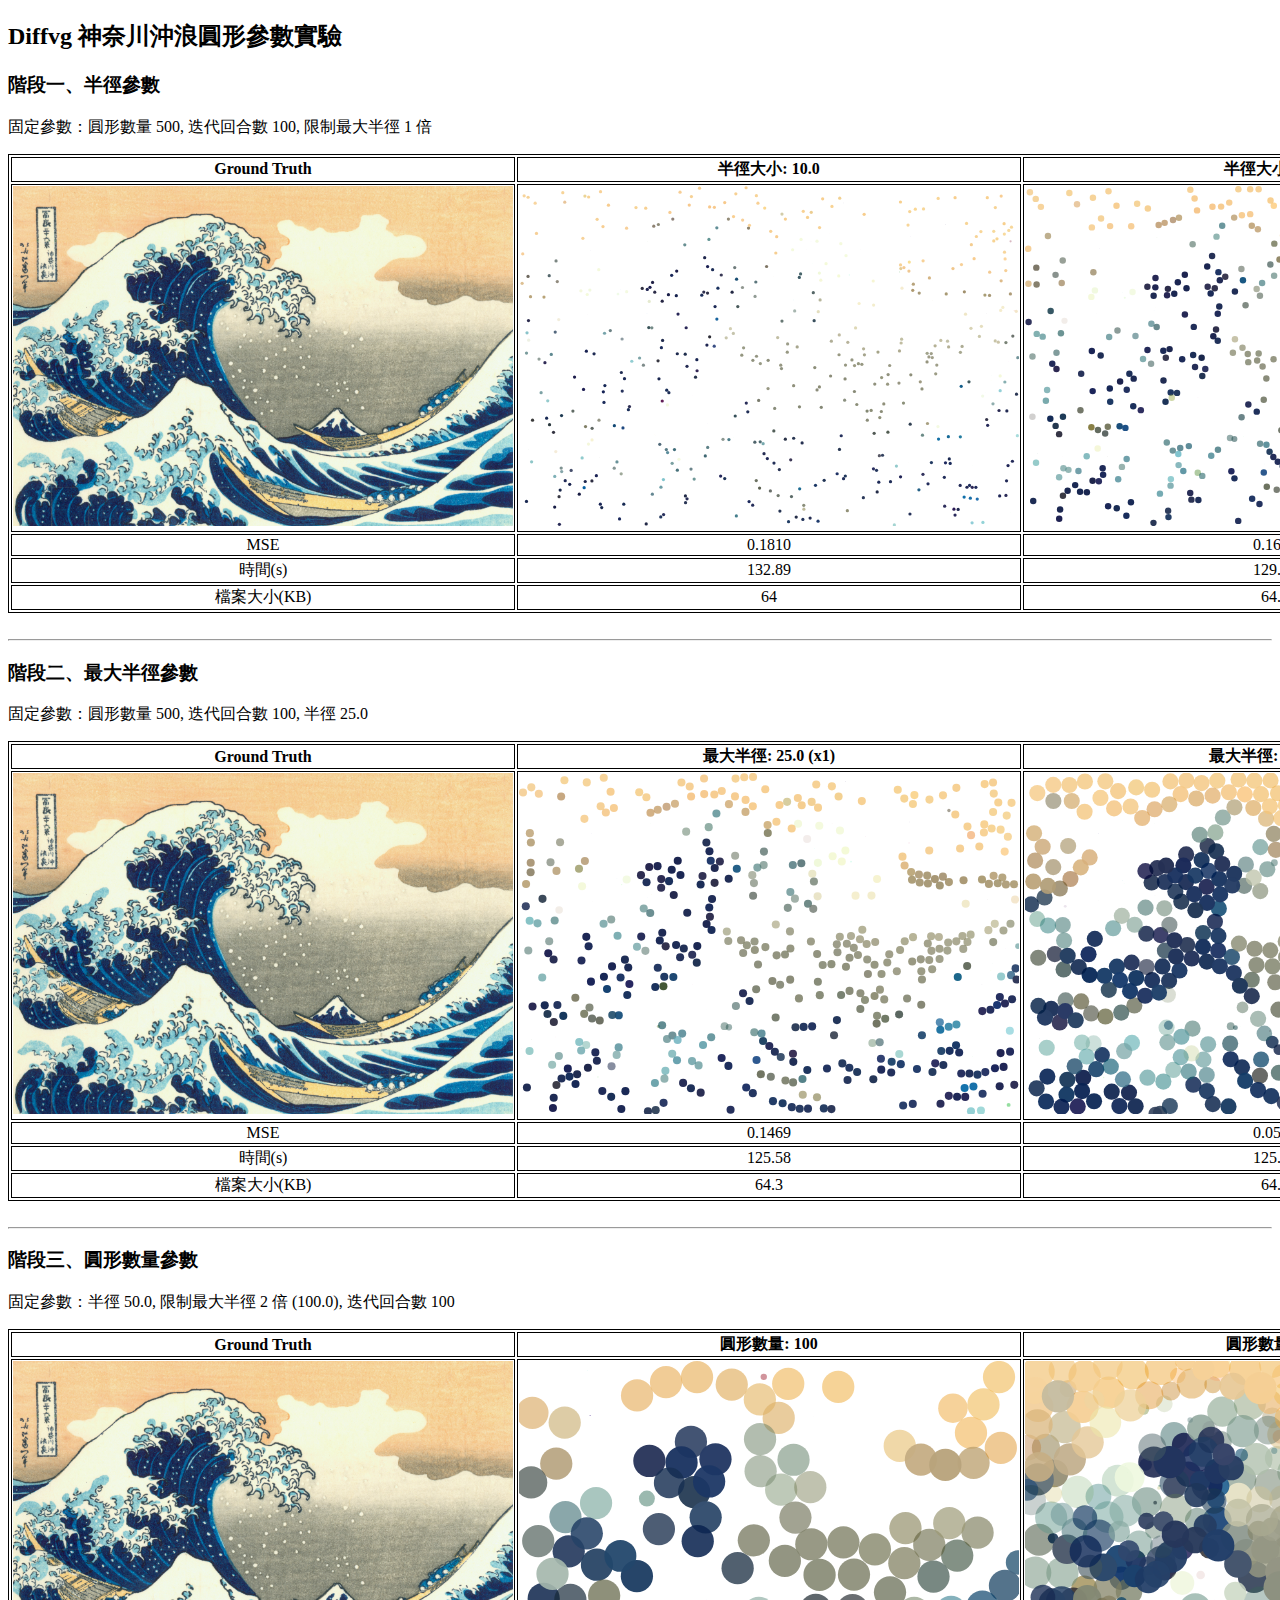
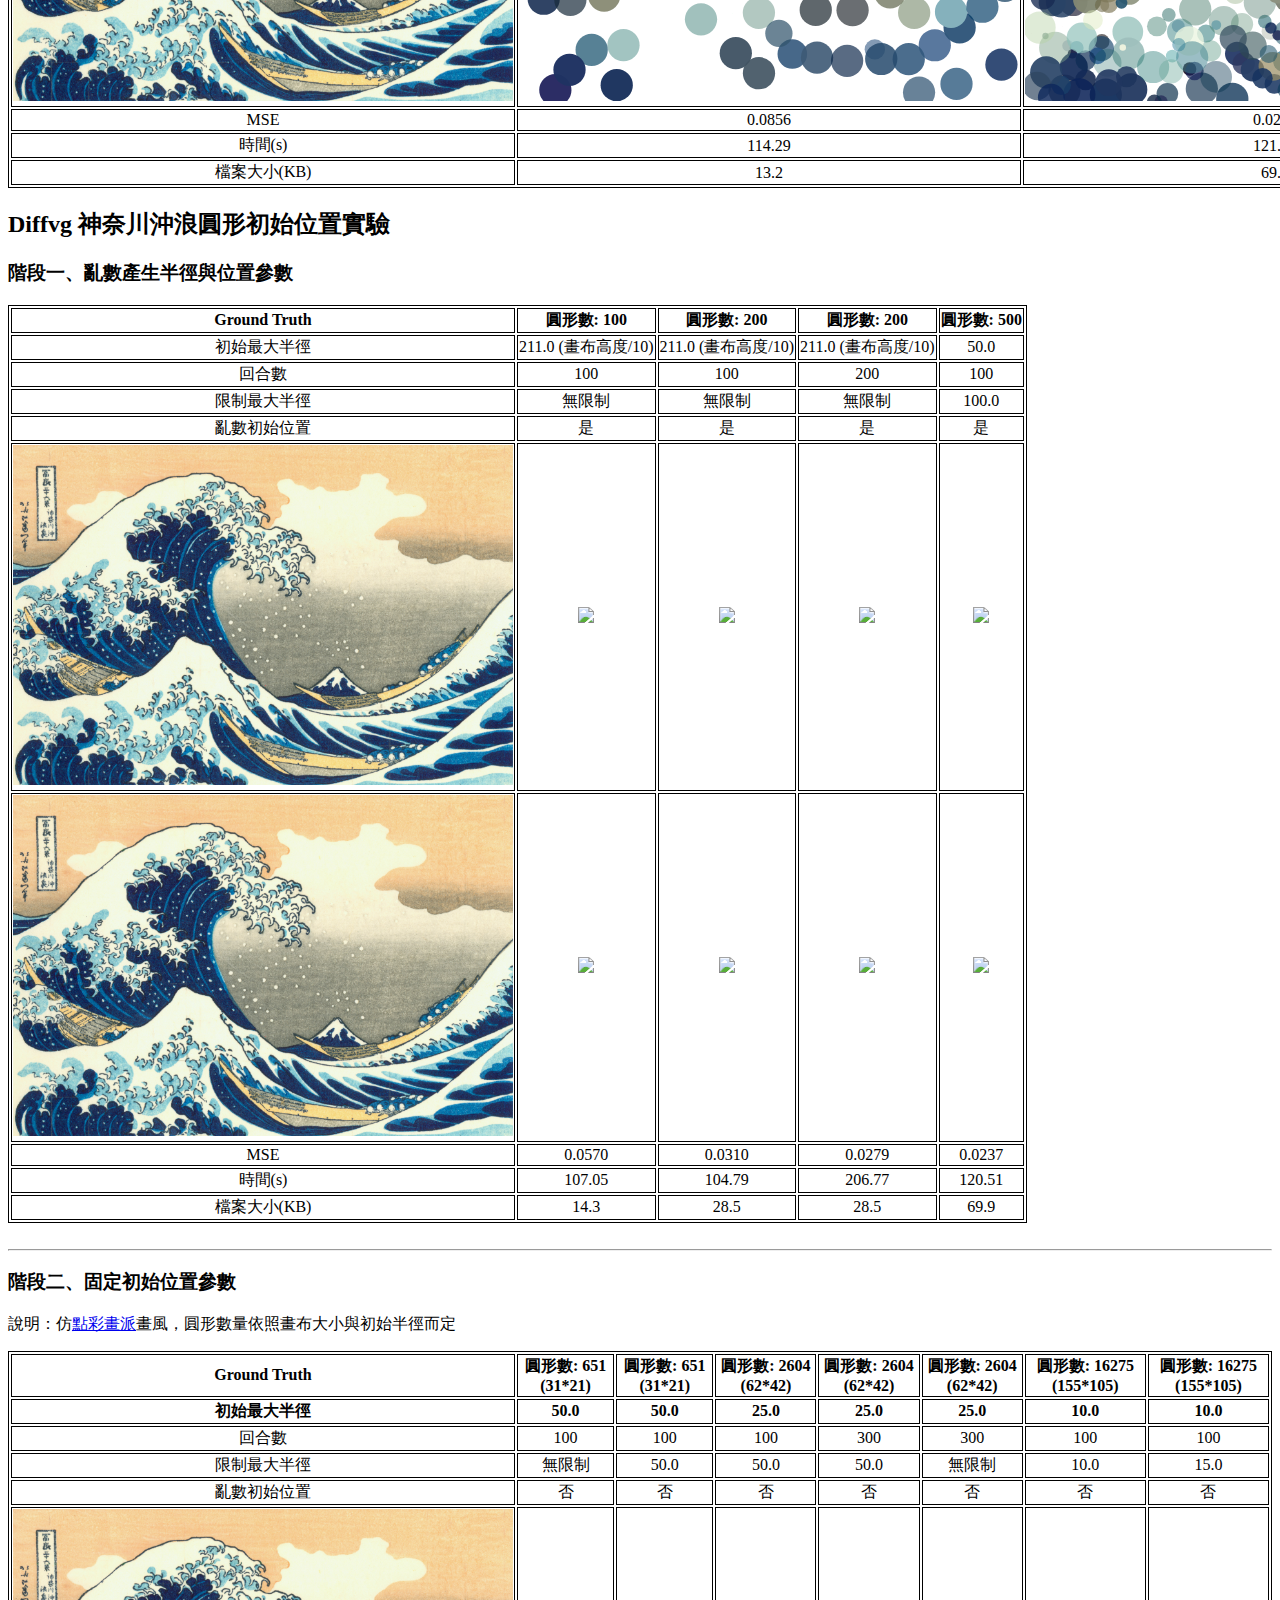
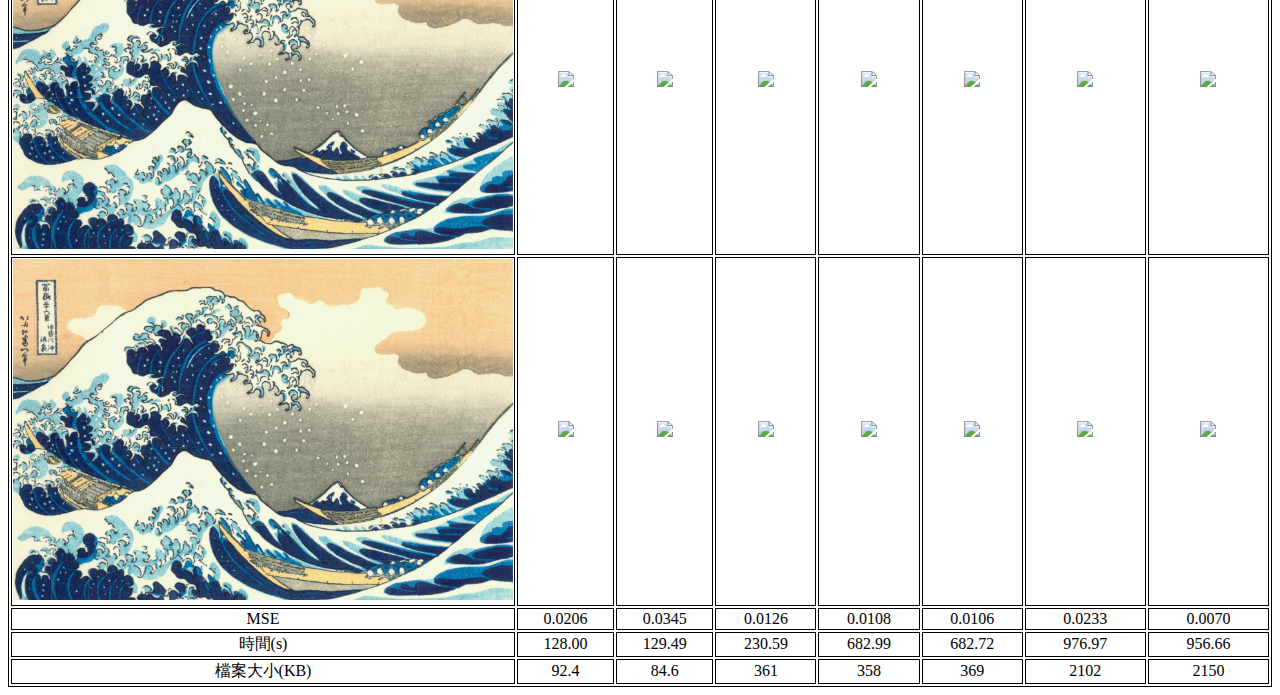
==== commit 361349d9: "fuyue all result page" ====
--- a/result_circle.html
+++ b/result_circle.html
@@ -1,8 +1,7 @@
 <!DOCTYPE html>
 <html>
     <head>
-        <title>神奈川沖浪圓形實驗</title>
-
+        <title>實驗三、向量圓形</title>
         <style>
             table, th, td {
               border:1px solid black;
@@ -16,7 +15,7 @@
     <body>
         <div>
             <h2>Diffvg 神奈川沖浪圓形參數實驗</h2>
-            <h3>實驗一、半徑參數</h3>
+            <h3>階段一、半徑參數</h3>
             <p>固定參數：圓形數量 500, 迭代回合數 100, 限制最大半徑 1 倍</p>
             <table>
                 <tr>
@@ -75,7 +74,7 @@
             </table>
 
             <br><hr>
-            <h3>實驗二、最大半徑參數</h3>
+            <h3>階段二、最大半徑參數</h3>
             <p>固定參數：圓形數量 500, 迭代回合數 100, 半徑 25.0</p>
             <!-- <p>說明：仿<a href="https://zh.wikipedia.org/zh-tw/%E7%82%B9%E5%BD%A9%E7%94%BB%E6%B4%BE">點彩畫派</a>畫風，圓形數量依照畫布大小與初始半徑而定</p> -->
             <table>
@@ -128,7 +127,7 @@
             </table>
 
             <br><hr>
-            <h3>實驗三、圓形數量參數</h3>
+            <h3>階段三、圓形數量參數</h3>
             <p>固定參數：半徑 50.0, 限制最大半徑 2 倍 (100.0), 迭代回合數 100</p>
             <!-- <p>說明：仿<a href="https://zh.wikipedia.org/zh-tw/%E7%82%B9%E5%BD%A9%E7%94%BB%E6%B4%BE">點彩畫派</a>畫風，圓形數量依照畫布大小與初始半徑而定</p> -->
             <table>
@@ -192,7 +191,7 @@
         </div>
         <div>
             <h2>Diffvg 神奈川沖浪圓形初始位置實驗</h2>
-            <h3>實驗一、亂數產生半徑與位置參數</h3>
+            <h3>階段一、亂數產生半徑與位置參數</h3>
             <table>
                 <tr>
                     <th>Ground Truth</th>
@@ -268,7 +267,7 @@
             </table>
 
             <br><hr>
-            <h3>實驗二、固定初始位置參數</h3>
+            <h3>階段二、固定初始位置參數</h3>
             <p>說明：仿<a href="https://zh.wikipedia.org/zh-tw/%E7%82%B9%E5%BD%A9%E7%94%BB%E6%B4%BE">點彩畫派</a>畫風，圓形數量依照畫布大小與初始半徑而定</p>
             <table>
                 
